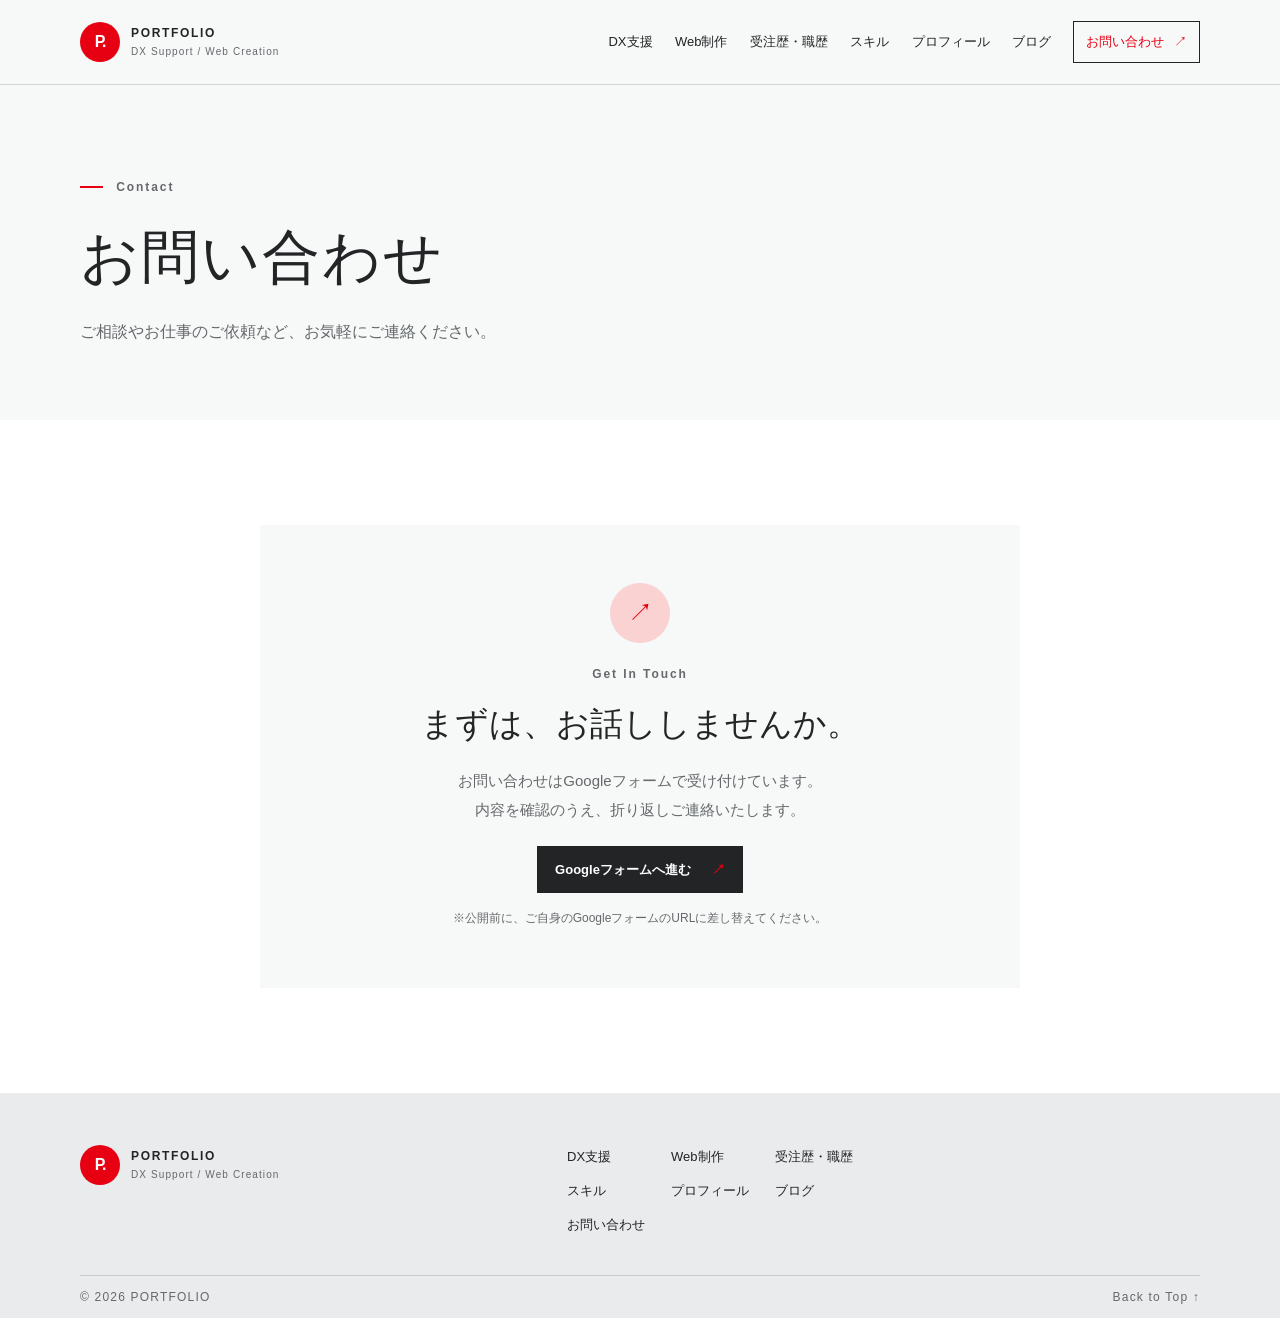
==== contact.html @ 4e745b6d "1commit" ====
<!doctype html>
<html lang="ja">
<head>
  <meta charset="utf-8"><meta name="viewport" content="width=device-width, initial-scale=1">
  <meta name="description" content="ご相談やお仕事のご依頼など、お気軽にお問い合わせください。">
  <meta name="theme-color" content="#FAD2D2"><title>お問い合わせ | PORTFOLIO</title>
  <link rel="stylesheet" href="style.css"><script src="menu.js" defer></script>
</head>
<body>
  <header class="site-header"><div class="container header-inner">
    <a class="brand" href="index.html"><span class="brand-symbol">P.</span><span>PORTFOLIO<small>DX Support / Web Creation</small></span></a>
    <button class="menu-toggle" type="button" aria-expanded="false" aria-controls="site-nav" aria-label="メニューを開く"><span></span><span></span></button>
    <nav class="site-nav" id="site-nav" aria-label="メインナビゲーション"><a href="dx.html">DX支援</a><a href="web.html">Web制作</a><a href="works.html">受注歴・職歴</a><a href="skills.html">スキル</a><a href="profile.html">プロフィール</a><a href="blog.html">ブログ</a><a class="nav-contact" aria-current="page" href="contact.html">お問い合わせ <span>↗</span></a></nav>
  </div></header>
  <main>
    <section class="page-hero container"><p class="eyebrow"><span class="eyebrow-mark"></span> Contact</p><h1>お問い合わせ</h1><p class="lead">ご相談やお仕事のご依頼など、お気軽にご連絡ください。</p></section>
    <section class="section content-section"><div class="container door-card"><span class="door-symbol" aria-hidden="true">↗</span><p class="eyebrow">Get In Touch</p><h2>まずは、お話ししませんか。</h2><p>お問い合わせはGoogleフォームで受け付けています。<br>内容を確認のうえ、折り返しご連絡いたします。</p><a class="button button-dark" href="https://docs.google.com/forms/">Googleフォームへ進む <span>↗</span></a><p class="note">※公開前に、ご自身のGoogleフォームのURLに差し替えてください。</p></div></section>
  </main>
  <footer class="site-footer"><div class="container footer-main"><a class="brand footer-brand" href="index.html"><span class="brand-symbol">P.</span><span>PORTFOLIO<small>DX Support / Web Creation</small></span></a><nav class="footer-nav" aria-label="フッターナビゲーション"><a href="dx.html">DX支援</a><a href="web.html">Web制作</a><a href="works.html">受注歴・職歴</a><a href="skills.html">スキル</a><a href="profile.html">プロフィール</a><a href="blog.html">ブログ</a><a href="contact.html">お問い合わせ</a></nav></div><div class="container footer-bottom"><span>© <span data-year></span> PORTFOLIO</span><a href="#">Back to Top ↑</a></div></footer>
</body></html>
---- style.css ----
/* =========================================================
   1. Color, typography, and shared design tokens
   Edit these values to update the palette across the site.
   ========================================================= */
:root {
  /* Base font size: 1rem = the browser's default size (normally 16px). */
  font-size: 100%;
  --hero-header-height: 84px;

  --expo-red: #E60012;
  --expo-blue: #0068B7;
  --expo-mid-gray: #828487;
  --expo-dark-gray: #222426;
  --expo-gray: #D2D7DA;
  --expo-pale-red: #FAD2D2;
  --expo-pale-blue: #D8E6F0;

  --accent: var(--expo-red);
  --accent-soft: var(--expo-pale-red);
  --accent-rgb: 230, 0, 18;

  --paper: #F7F8F8;
  --white: #FFFFFF;
  --text: var(--expo-dark-gray);
  --muted: #65696B;
  --line: rgba(34, 36, 38, 0.16);
  --font: "Noto Sans JP", "Hiragino Kaku Gothic ProN", Meiryo, sans-serif;
}

/* WEB page uses blue. All other pages use the default red theme. */
body.theme-web {
  --accent: var(--expo-blue);
  --accent-soft: var(--expo-pale-blue);
  --accent-rgb: 0, 104, 183;
}

/* =========================================================
   2. Base styles and shared layout
   ========================================================= */
* {
  box-sizing: border-box;
}

html {
  scroll-behavior: smooth;
}

body {
  margin: 0;
  background: var(--paper);
  color: var(--text);
  font-family: var(--font);
  font-size: 1rem;
  line-height: 1.9;
  -webkit-font-smoothing: antialiased;
}

a {
  color: inherit;
  text-decoration: none;
}

button {
  font: inherit;
}

.container {
  width: min(1120px, calc(100% - 64px));
  margin-inline: auto;
}

.section {
  padding-block: 105px;
}

/* Shared small section label: eyebrow */
.eyebrow {
  margin: 0 0 18px;
  color: var(--muted);
  font: 600 0.75rem/1.5 Arial, sans-serif;
  letter-spacing: 0.16em;
}

/* Red/blue short line beside the eyebrow label */
.eyebrow-mark {
  display: inline-block;
  width: 23px;
  height: 2px;
  margin: 0 8px 3px 0;
  background: var(--accent);
}

/* =========================================================
   3. Shared header and navigation
   ========================================================= */
.brand {
  display: inline-flex;
  align-items: center;
  gap: 11px;
  font: 700 0.75rem/1.25 Arial, sans-serif;
  letter-spacing: 0.14em;
}

.brand small {
  display: block;
  margin-top: 5px;
  color: var(--muted);
  font-size: 0.625rem;
  font-weight: 500;
  letter-spacing: 0.11em;
}

.brand-symbol {
  display: grid;
  width: 40px;
  height: 40px;
  place-items: center;
  border-radius: 50%;
  background: var(--accent);
  color: var(--white);
  font-size: 1rem;
  letter-spacing: -0.08em;
}

.site-header {
  position: relative;
  z-index: 4;
  border-bottom: 1px solid var(--line);
  background: rgba(247, 248, 248, 0.96);
}

.home-page .site-header {
  border-bottom-color: rgba(34, 36, 38, 0.08);
  background: rgba(247, 248, 248, 0.58);
}

.header-inner {
  display: flex;
  min-height: 84px;
  align-items: center;
  justify-content: space-between;
  gap: 24px;
}

.site-nav {
  display: flex;
  align-items: center;
  gap: clamp(12px, 1.75vw, 23px);
}

.site-nav a {
  position: relative;
  font-size: 0.8125rem;
  white-space: nowrap;
}

.site-nav a:not(.nav-contact):hover,
.site-nav a[aria-current="page"] {
  color: var(--accent);
}

/* Active-page underline decoration */
.site-nav a[aria-current="page"]:not(.nav-contact)::after {
  position: absolute;
  right: 0;
  bottom: -7px;
  left: 0;
  height: 2px;
  background: var(--accent);
  content: "";
}

.nav-contact {
  padding: 8px 12px;
  border: 1px solid var(--expo-dark-gray);
}

.nav-contact span,
.button span {
  margin-left: 6px;
  color: var(--accent);
}

.menu-toggle {
  display: none;
}

/* =========================================================
   4. TOP page: hero, service cards, and introduction
   ========================================================= */
.hero {
  position: relative;
  display: flex;
  width: 100%;
  min-height: 590px;
  align-items: center;
  margin-inline: 0;
  padding-block: 65px 95px;
}

.hero-copy {
  position: relative;
  z-index: 2;
  width: min(1120px, calc(100% - 64px));
  margin-inline: auto;
}

/* Hero/page title font sizes */
.hero h1,
.page-hero h1 {
  margin: 0 0 22px;
  font-size: clamp(2.3125rem, 4.5vw, 3.625rem);
  font-weight: 500;
  line-height: 1.5;
  letter-spacing: 0.035em;
}

.mobile-break {
  display: none;
}

.lead {
  margin: 0 0 29px;
  color: var(--muted);
  font-size: 1rem;
  line-height: 2.15;
}

.text-link {
  display: inline-flex;
  align-items: center;
  gap: 14px;
  padding-bottom: 5px;
  border-bottom: 1px solid var(--expo-dark-gray);
  font-size: 0.875rem;
  font-weight: 600;
}

.text-link span,
.card-link b {
  color: var(--accent);
  font-size: 1.125rem;
}

/* Hero illustration decoration, shared by TOP, DX, and WEB */
.hero-art {
  position: relative;
  width: min(100%, 465px);
  aspect-ratio: 1 / 0.84;
  justify-self: end;
  overflow: hidden;
  background: transparent;
}

.hero > .hero-art {
  position: absolute;
  z-index: 1;
  top: 50%;
  right: 0;
  width: min(43%, 465px);
  transform: translateY(-50%);
}

.hero > .hero-art.hero-art-wide {
  inset: calc(-1 * var(--hero-header-height)) 0 0;
  width: 100%;
  height: calc(100vh + 360px);
  aspect-ratio: auto;
  transform: none;
  pointer-events: none;
}

.hero-art-wide::before {
  display: none;
}

.hero-canvas {
  position: absolute;
  inset: 0;
  display: block;
  width: 100%;
  height: 100%;
}

.hero-art-wide .art-disc,
.hero-art-wide .art-caption,
.hero-art-wide .art-index {
  display: none;
}

.hero-art::before {
  position: absolute;
  z-index: 0;
  top: 50%;
  left: 50%;
  width: 82%;
  aspect-ratio: 1;
  border-radius: 50%;
  background: var(--accent-soft);
  opacity: 0.46;
  content: "";
  transform: translate(-50%, -50%);
}

.light-triangle {
  position: absolute;
  inset: 0;
  z-index: 1;
  width: 100%;
  height: 100%;
  overflow: visible;
}

.triangle-fill {
  fill: var(--accent-soft);
  fill-opacity: 0.17;
}

.triangle-outline {
  fill: none;
  stroke: var(--accent);
  stroke-opacity: 0.42;
  stroke-width: 0.8;
  vector-effect: non-scaling-stroke;
}

.triangle-rays {
  fill: none;
  stroke: var(--accent);
  stroke-opacity: 0.13;
  stroke-width: 0.65;
  vector-effect: non-scaling-stroke;
}

.moving-ray {
  stroke: var(--accent);
  stroke-linecap: round;
  stroke-width: 1;
  vector-effect: non-scaling-stroke;
}

.ray-one {
  stroke-opacity: 0.38;
}

.ray-two,
.ray-three {
  stroke-opacity: 0.2;
}

.light-halo {
  fill: var(--accent);
  opacity: 0.24;
  filter: blur(9px);
}

.light-point {
  fill: var(--white);
  stroke: var(--accent);
  stroke-width: 1;
  vector-effect: non-scaling-stroke;
}

.art-disc {
  position: absolute;
  z-index: 2;
  top: 50%;
  left: 50%;
  display: flex;
  width: 142px;
  aspect-ratio: 1;
  align-items: center;
  justify-content: center;
  gap: 5px;
  border-radius: 50%;
  background: var(--white);
  color: var(--expo-dark-gray);
  font: 600 1.3125rem Arial, sans-serif;
  letter-spacing: -0.06em;
  transform: translate(-50%, -50%);
}

.art-disc span {
  color: var(--accent);
  font-size: 1.0625rem;
}

.art-caption,
.art-index {
  position: absolute;
  z-index: 3;
  color: var(--expo-dark-gray);
  font: 600 0.6875rem Arial, sans-serif;
  letter-spacing: 0.15em;
}

.art-caption {
  bottom: 11%;
  left: 9%;
}

.art-index {
  top: 10%;
  right: 9%;
  color: var(--accent);
}

/* TOP: two service cards */
.services {
  position: relative;
  z-index: 2;
  background: var(--white);
}

.home-page .services {
  background: linear-gradient(
    180deg,
    rgba(255, 255, 255, 0.3) 0,
    rgba(255, 255, 255, 0.56) 150px,
    rgba(255, 255, 255, 0.56) 100%
  );
}

.section-heading {
  display: flex;
  align-items: end;
  justify-content: space-between;
  gap: 28px;
  margin-bottom: 42px;
}

/* Section heading font sizes */
.section-heading h2,
.section-title {
  margin: 0;
  font-size: clamp(1.6875rem, 3vw, 2.375rem);
  font-weight: 500;
  line-height: 1.6;
}

.content-section .section-heading > p {
  margin: 0 0 4px;
  color: var(--muted);
  font-size: 0.875rem;
  line-height: 2;
}

.service-grid {
  display: grid;
  grid-template-columns: repeat(2, 1fr);
  gap: 20px;
}

.service-card {
  position: relative;
  min-height: 305px;
  padding: 31px 35px;
  border: 1px solid rgba(34, 36, 38, 0.08);
  border-top: 4px solid var(--card-accent);
  border-radius: 3px;
  box-shadow: 0 5px 16px rgba(34, 36, 38, 0.07), 0 1px 3px rgba(34, 36, 38, 0.05);
  transition: transform 0.2s ease, box-shadow 0.2s ease;
}

.service-card:hover {
  transform: translateY(-6px);
  box-shadow: 0 14px 28px rgba(34, 36, 38, 0.12), 0 3px 8px rgba(34, 36, 38, 0.06);
}

/* Each service card has its own palette, regardless of the current page theme. */
.card-dx {
  --card-accent: var(--expo-red);

  background: linear-gradient(145deg, var(--white) 5%, var(--expo-pale-red) 100%);
}

.card-web {
  --card-accent: var(--expo-blue);

  background: linear-gradient(145deg, var(--white) 5%, var(--expo-pale-blue) 100%);
}

.card-label {
  color: var(--card-accent);
  font: 600 0.75rem Arial, sans-serif;
  letter-spacing: 0.14em;
}

.work-art > span {
  color: var(--muted);
  font: 600 0.75rem Arial, sans-serif;
  letter-spacing: 0.14em;
}

.card-symbol {
  position: absolute;
  top: 23px;
  right: 30px;
  color: var(--card-accent);
  font: 400 2.1875rem Arial, sans-serif;
}

.service-card h3 {
  margin: 38px 0 12px;
  font-size: 1.5rem;
  font-weight: 500;
  line-height: 1.65;
}

.service-card > p {
  max-width: 380px;
  margin: 0 0 19px;
  color: var(--expo-dark-gray);
  font-size: 1rem;
  line-height: 1.9;
}

.card-link {
  display: flex;
  width: min(100%, 270px);
  justify-content: space-between;
  padding-top: 10px;
  border-top: 1px solid var(--line);
  font-size: 0.8125rem;
  font-weight: 600;
}

.card-link b {
  color: var(--card-accent);
}

/* TOP: profile introduction section */
.about {
  background: var(--accent-soft);
}

.about-inner {
  position: relative;
  overflow: hidden;
}

.about h2 {
  margin: 0 0 13px;
  font-size: clamp(1.75rem, 3.2vw, 2.5625rem);
  font-weight: 500;
  line-height: 1.6;
}

.about-inner > div > p:not(.eyebrow) {
  margin: 0 0 23px;
  color: var(--muted);
  font-size: 0.9375rem;
}

/* Large decorative initials in the TOP profile section */
.about-mark {
  position: absolute;
  top: -100px;
  right: 10%;
  color: rgba(var(--accent-rgb), 0.08);
  font: 700 20.625rem / 0.9 Arial, sans-serif;
  letter-spacing: -0.14em;
  pointer-events: none;
}

.button {
  position: relative;
  z-index: 1;
  display: inline-flex;
  min-height: 47px;
  align-items: center;
  justify-content: center;
  gap: 15px;
  padding: 0 18px;
  font-size: 0.8125rem;
  font-weight: 600;
}

.button-outline {
  border: 1px solid var(--expo-dark-gray);
}

.button-outline:hover {
  background: var(--expo-dark-gray);
  color: var(--white);
}

.button-dark {
  background: var(--expo-dark-gray);
  color: var(--white);
}

.button-dark:hover {
  background: var(--accent);
}

/* TOP and inner-page contact call-to-action section */
.contact-strip {
  padding-block: 48px;
  background: var(--accent-soft);
}

.strip-inner {
  display: flex;
  align-items: center;
  justify-content: space-between;
  gap: 20px;
}

.strip-inner .eyebrow {
  margin-bottom: 7px;
}

.strip-inner h2 {
  margin: 0;
  font-size: clamp(1.375rem, 3vw, 1.9375rem);
  font-weight: 500;
}

/* =========================================================
   5. DX and WEB pages: page hero and service sections
   ========================================================= */
.page-hero {
  padding-block: 93px 70px;
}

/* DX/WEB hero with the circular illustration */
.page-hero.has-art {
  display: grid;
  grid-template-columns: 1fr 0.9fr;
  align-items: center;
  gap: 30px;
}

.page-hero.has-art .hero-art {
  grid-column: 2;
  grid-row: 1;
  align-self: center;
}

.page-hero.has-art .page-hero-copy {
  grid-column: 1;
  grid-row: 1;
}

.page-hero h1 {
  margin-bottom: 15px;
}

.page-hero .lead {
  margin-bottom: 0;
}

.content-section {
  background: var(--white);
}

.section-gray {
  background: var(--paper);
}

.section-title {
  margin-bottom: 38px;
}

/* DX/WEB: three-step service process */
.steps {
  display: grid;
  grid-template-columns: repeat(3, 1fr);
  border-block: 1px solid var(--line);
}

.steps article {
  min-height: 195px;
  padding: 23px 25px 22px 0;
}

.steps article + article {
  padding-left: 25px;
  border-left: 1px solid var(--line);
}

.steps article > span,
.service-list article > span,
.skill-list article > span {
  color: var(--accent);
  font: 600 0.75rem Arial, sans-serif;
  letter-spacing: 0.1em;
}

.steps h3 {
  margin: 25px 0 7px;
  font-size: 1.125rem;
  font-weight: 600;
}

.steps p,
.work-card > p:last-child {
  margin: 0;
  color: var(--muted);
  font-size: 0.875rem;
  line-height: 1.9;
}

/* DX/WEB: list of offered services */
.service-list {
  border-top: 1px solid var(--line);
}

.service-list article {
  display: grid;
  grid-template-columns: 85px 1fr;
  gap: 15px;
  padding: 23px 0;
  border-bottom: 1px solid var(--line);
}

.service-list h3 {
  margin: 0 0 5px;
  font-size: 1.0625rem;
}

.service-list p {
  margin: 0;
  color: var(--muted);
  font-size: 0.875rem;
}

/* =========================================================
   6. Works and skills pages
   ========================================================= */
/* Works and DX/WEB case-study cards */
.work-grid {
  display: grid;
  grid-template-columns: repeat(3, 1fr);
  gap: 23px;
}

.work-art {
  position: relative;
  display: flex;
  min-height: 205px;
  flex-direction: column;
  justify-content: space-between;
  padding: 17px;
  overflow: hidden;
}

/* Decorative orbit outlines on case-study cards */
.work-art::before,
.work-art::after {
  position: absolute;
  width: 160px;
  height: 160px;
  border: 1px solid rgba(34, 36, 38, 0.25);
  border-radius: 50%;
  content: "";
}

.work-art::before {
  top: 25px;
  right: -25px;
}

.work-art::after {
  right: 12px;
  bottom: -95px;
}

.work-art > span,
.work-art > b {
  position: relative;
  z-index: 1;
}

.work-art > b {
  align-self: flex-end;
  color: var(--expo-dark-gray);
  font: 500 1.5rem / 1.25 Arial, sans-serif;
}

/* Case-study card background colors */
.art-red,
.art-blue {
  background: var(--accent-soft);
}

.art-gray {
  background: var(--expo-gray);
}

.work-category {
  margin: 15px 0 5px;
  color: var(--muted);
  font-size: 0.75rem;
}

.work-card h3 {
  margin: 0 0 6px;
  font-size: 1rem;
}

.section-action {
  margin-top: 32px;
}

.note {
  margin: 18px 0 0;
  color: var(--muted);
  font-size: 0.75rem;
}

/* Career and qualification timelines */
.timeline {
  border-top: 1px solid var(--line);
}

.timeline article {
  display: grid;
  grid-template-columns: 180px 1fr;
  gap: 20px;
  padding: 22px 0;
  border-bottom: 1px solid var(--line);
}

.timeline article > p {
  margin: 0;
  color: var(--muted);
  font: 500 0.875rem Arial, sans-serif;
}

.timeline h3 {
  margin: 0 0 5px;
  font-size: 1.0625rem;
}

.timeline article div > span {
  color: var(--muted);
  font-size: 0.875rem;
}

/* Skills page: skill categories and tools */
.skill-layout {
  display: grid;
  grid-template-columns: 0.75fr 1.25fr;
  gap: 45px;
}

.skill-layout .section-title {
  margin-bottom: 0;
}

.skill-list {
  border-top: 1px solid var(--line);
}

.skill-list article {
  display: grid;
  grid-template-columns: 60px 1fr;
  gap: 12px;
  padding: 21px 0;
  border-bottom: 1px solid var(--line);
}

.skill-list h3 {
  margin: 0 0 5px;
  font-size: 1.0625rem;
}

.skill-list p {
  margin: 0;
  color: var(--muted);
  font-size: 0.875rem;
}

.tags {
  display: flex;
  flex-wrap: wrap;
  align-content: start;
  gap: 10px;
}

.tags span {
  padding: 8px 14px;
  border: 1px solid var(--line);
  border-radius: 30px;
  font-size: 0.8125rem;
}

/* =========================================================
   7. Profile page
   ========================================================= */
.profile-layout {
  display: grid;
  grid-template-columns: 0.8fr 1.2fr;
  align-items: center;
  gap: 75px;
}

/* Profile photo placeholder and its decorative circles */
.portrait {
  position: relative;
  display: grid;
  min-height: 380px;
  place-items: center;
  overflow: hidden;
  background: var(--accent-soft);
  color: var(--accent);
  font: 600 1.875rem / 1.15 Arial, sans-serif;
  text-align: center;
  letter-spacing: 0.1em;
}

.portrait::before,
.portrait::after {
  position: absolute;
  width: 195px;
  height: 195px;
  border: 1px solid rgba(34, 36, 38, 0.2);
  border-radius: 50%;
  content: "";
}

.portrait::before {
  top: 12%;
  left: -25%;
}

.portrait::after {
  right: -25%;
  bottom: -16%;
}

.portrait small {
  position: absolute;
  bottom: 13px;
  color: var(--muted);
  font: 400 0.75rem var(--font);
  letter-spacing: 0;
}

.profile-copy .eyebrow {
  margin-bottom: 12px;
}

.profile-copy h2 {
  margin: 0;
  font-size: 1.6875rem;
  font-weight: 500;
}

.profile-copy .role {
  margin: 3px 0 22px;
  color: var(--muted);
  font: 500 0.75rem Arial, sans-serif;
  letter-spacing: 0.13em;
}

.profile-copy > p:not(.eyebrow):not(.role) {
  color: var(--muted);
  font-size: 0.9375rem;
  line-height: 2.1;
}

.profile-copy .text-link {
  margin-top: 9px;
}

/* Profile page: personal message section */
.belief {
  background: var(--accent-soft);
  text-align: center;
}

.belief h2 {
  margin: 0 0 17px;
  font-size: clamp(1.6875rem, 4vw, 2.4375rem);
  font-weight: 500;
  line-height: 1.65;
}

.belief p:last-child {
  margin: 0;
  color: var(--muted);
  font-size: 0.9375rem;
}

/* =========================================================
   8. Blog and contact pages: simple doorway cards
   ========================================================= */
.door-card {
  max-width: 760px;
  padding: 58px 25px;
  background: var(--paper);
  text-align: center;
}

.door-symbol {
  display: grid;
  width: 60px;
  height: 60px;
  place-items: center;
  margin: 0 auto 22px;
  border-radius: 50%;
  background: var(--accent-soft);
  color: var(--accent);
  font-size: 1.5625rem;
}

.door-card .eyebrow {
  margin-bottom: 10px;
}

.door-card h2 {
  margin: 0 0 12px;
  font-size: clamp(1.5rem, 3vw, 2.0625rem);
  font-weight: 500;
}

.door-card > p:not(.eyebrow):not(.note) {
  margin: 0 0 22px;
  color: var(--muted);
  font-size: 0.9375rem;
}

.door-card .note {
  margin-top: 14px;
}

/* Utility for coloring a single text element with the page accent */
.accent-text {
  color: var(--accent);
}

/* =========================================================
   9. Shared footer
   ========================================================= */
.site-footer {
  padding-top: 52px;
  background: #E9EBEC;
}

.footer-main {
  display: grid;
  grid-template-columns: 1fr 1.4fr;
  gap: 35px;
  padding-bottom: 38px;
}

.footer-brand {
  align-self: start;
}

.footer-nav {
  display: grid;
  grid-template-columns: repeat(3, max-content);
  gap: 9px 26px;
}

.footer-nav a {
  font-size: 0.8125rem;
}

.footer-nav a:hover {
  color: var(--accent);
}

.footer-bottom {
  display: flex;
  justify-content: space-between;
  padding-block: 14px;
  border-top: 1px solid var(--line);
  color: var(--muted);
  font: 500 0.75rem Arial, sans-serif;
  letter-spacing: 0.1em;
}

/* =========================================================
   10. Responsive layout
   ========================================================= */
/* Tablet: collapse the navigation into a menu button */
@media (max-width: 960px) {
  :root {
    --hero-header-height: 76px;
  }

  .container {
    width: min(100% - 48px, 760px);
  }

  .header-inner {
    min-height: 76px;
  }

  .menu-toggle {
    z-index: 6;
    display: flex;
    width: 42px;
    height: 42px;
    flex-direction: column;
    align-items: center;
    justify-content: center;
    gap: 6px;
    border: 1px solid var(--line);
    background: transparent;
    cursor: pointer;
  }

  .menu-toggle span {
    width: 16px;
    height: 1px;
    background: var(--expo-dark-gray);
  }

  .site-nav {
    position: absolute;
    top: 75px;
    right: 0;
    left: 0;
    display: none;
    align-items: stretch;
    gap: 0;
    padding: 10px 24px 20px;
    border-bottom: 1px solid var(--line);
    background: var(--paper);
  }

  .site-nav.is-open {
    display: flex;
    flex-direction: column;
  }

  .site-nav a {
    padding: 9px 0;
  }

  .site-nav a[aria-current="page"]::after {
    display: none;
  }

  .site-nav .nav-contact {
    align-self: flex-start;
    margin-top: 8px;
    padding: 7px 12px;
  }

  .hero {
    min-height: 500px;
  }

  .hero-copy {
    width: min(100% - 48px, 760px);
  }

  .hero > .hero-art {
    width: min(45%, 360px);
  }

  .page-hero.has-art {
    grid-template-columns: 1fr 0.8fr;
    gap: 20px;
  }

  .profile-layout {
    gap: 40px;
  }
}

/* Mobile: single-column sections and compact typography */
@media (max-width: 640px) {
  body {
    font-size: 1rem;
  }

  .container {
    width: calc(100% - 40px);
  }

  .section {
    padding-block: 72px;
  }

  .hero {
    min-height: 0;
    display: block;
    padding-block: 58px 78px;
  }

  .hero-copy {
    width: calc(100% - 40px);
  }

  .hero h1,
  .page-hero h1 {
    font-size: clamp(2.125rem, 9vw, 2.8125rem);
  }

  .hero h1 {
    font-size: clamp(1.75rem, 8vw, 2.25rem);
    line-height: 1.55;
  }

  .mobile-break {
    display: initial;
  }

  .lead {
    font-size: 0.875rem;
  }

  .hero > .hero-art {
    position: relative;
    top: auto;
    right: auto;
    width: min(100%, 410px);
    justify-self: center;
    margin: 34px auto 0;
    transform: none;
  }

  .hero > .hero-art.hero-art-wide {
    position: absolute;
    inset: calc(-1 * var(--hero-header-height)) 0 0;
    width: 100%;
    height: calc(100vh + 360px);
    margin: 0;
  }

  .art-disc {
    width: 105px;
    font-size: 1.125rem;
  }

  .section-heading {
    display: block;
    margin-bottom: 29px;
  }

  .section-heading h2,
  .section-title {
    font-size: 1.6875rem;
  }

  .content-section .section-heading > p {
    margin-top: 14px;
  }

  .service-grid {
    grid-template-columns: 1fr;
    gap: 13px;
  }

  .service-card {
    min-height: 280px;
    padding: 25px;
  }

  .service-card h3 {
    margin-top: 34px;
    font-size: 1.375rem;
  }

  .about-mark {
    top: 5px;
    right: -18px;
    font-size: 12.8125rem;
  }

  .page-hero {
    padding-block: 64px 48px;
  }

  .page-hero.has-art {
    grid-template-columns: 1fr;
    gap: 30px;
  }

  .page-hero.has-art .page-hero-copy,
  .page-hero.has-art .hero-art {
    grid-column: 1;
    grid-row: auto;
  }

  .page-hero.has-art .hero-art {
    width: min(100%, 410px);
    justify-self: center;
  }

  .steps {
    grid-template-columns: 1fr;
  }

  .steps article,
  .steps article + article {
    min-height: auto;
    padding: 17px 0;
    border-left: 0;
  }

  .steps h3 {
    margin: 10px 0 5px;
  }

  .service-list article {
    grid-template-columns: 48px 1fr;
    gap: 7px;
    padding-block: 18px;
  }

  .work-grid {
    grid-template-columns: 1fr;
    gap: 25px;
  }

  .work-art {
    min-height: 225px;
  }

  .strip-inner {
    align-items: flex-start;
    flex-direction: column;
  }

  .timeline article {
    grid-template-columns: 1fr;
    gap: 6px;
    padding-block: 17px;
  }

  .skill-layout,
  .profile-layout {
    grid-template-columns: 1fr;
    gap: 25px;
  }

  .skill-list article {
    grid-template-columns: 45px 1fr;
  }

  .portrait {
    width: min(100%, 350px);
    min-height: 300px;
    justify-self: center;
  }

  .door-card {
    padding: 43px 18px;
  }

  .footer-main {
    grid-template-columns: 1fr;
    gap: 25px;
    padding-bottom: 30px;
  }

  .footer-nav {
    grid-template-columns: repeat(2, max-content);
    gap: 9px 24px;
  }
}

/* Respect the visitor's reduced-motion preference */
@media (prefers-reduced-motion: reduce) {
  html {
    scroll-behavior: auto;
  }

  *,
  *::before,
  *::after {
    transition-duration: 0.01ms !important;
  }
}
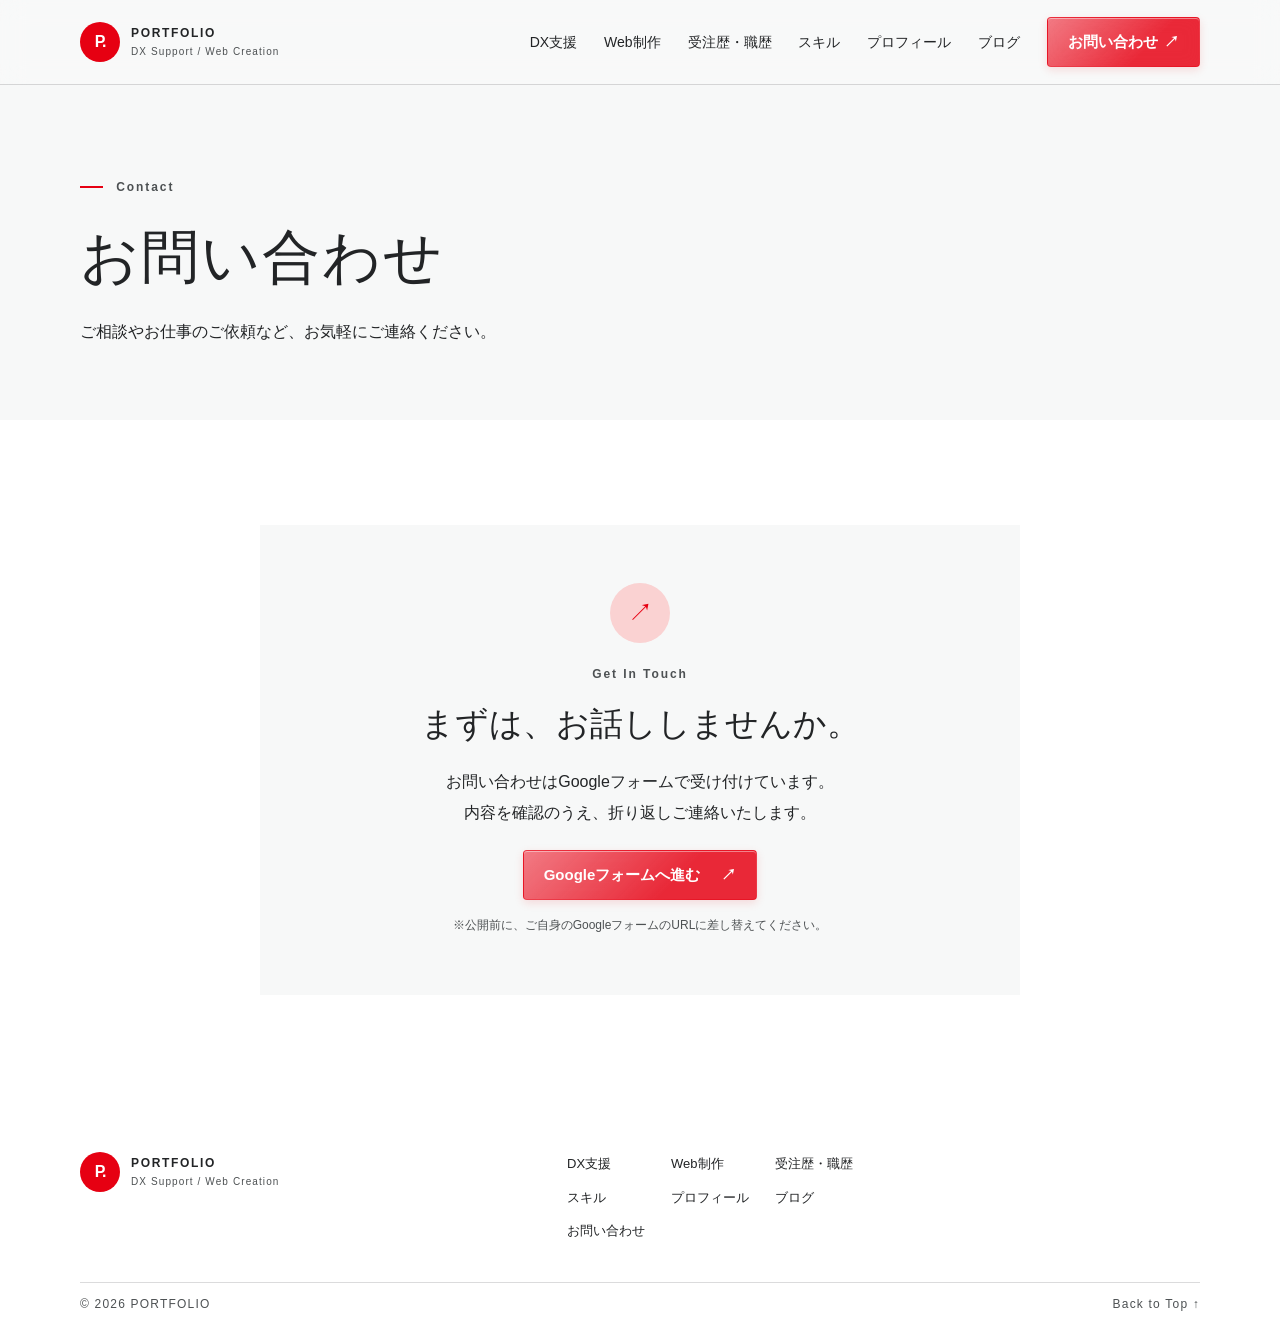
==== commit 36d5d291: "TOPページ" ====
--- a/contact.html
+++ b/contact.html
@@ -14,7 +14,7 @@
   </div></header>
   <main>
     <section class="page-hero container"><p class="eyebrow"><span class="eyebrow-mark"></span> Contact</p><h1>お問い合わせ</h1><p class="lead">ご相談やお仕事のご依頼など、お気軽にご連絡ください。</p></section>
-    <section class="section content-section"><div class="container door-card"><span class="door-symbol" aria-hidden="true">↗</span><p class="eyebrow">Get In Touch</p><h2>まずは、お話ししませんか。</h2><p>お問い合わせはGoogleフォームで受け付けています。<br>内容を確認のうえ、折り返しご連絡いたします。</p><a class="button button-dark" href="https://docs.google.com/forms/">Googleフォームへ進む <span>↗</span></a><p class="note">※公開前に、ご自身のGoogleフォームのURLに差し替えてください。</p></div></section>
+    <section class="section content-section"><div class="container door-card"><span class="door-symbol" aria-hidden="true">↗</span><p class="eyebrow">Get In Touch</p><h2>まずは、お話ししませんか。</h2><p>お問い合わせはGoogleフォームで受け付けています。<br>内容を確認のうえ、折り返しご連絡いたします。</p><a class="button button-contact" href="https://docs.google.com/forms/">Googleフォームへ進む <span>↗</span></a><p class="note">※公開前に、ご自身のGoogleフォームのURLに差し替えてください。</p></div></section>
   </main>
   <footer class="site-footer"><div class="container footer-main"><a class="brand footer-brand" href="index.html"><span class="brand-symbol">P.</span><span>PORTFOLIO<small>DX Support / Web Creation</small></span></a><nav class="footer-nav" aria-label="フッターナビゲーション"><a href="dx.html">DX支援</a><a href="web.html">Web制作</a><a href="works.html">受注歴・職歴</a><a href="skills.html">スキル</a><a href="profile.html">プロフィール</a><a href="blog.html">ブログ</a><a href="contact.html">お問い合わせ</a></nav></div><div class="container footer-bottom"><span>© <span data-year></span> PORTFOLIO</span><a href="#">Back to Top ↑</a></div></footer>
 </body></html>
--- a/style.css
+++ b/style.css
@@ -22,7 +22,7 @@
   --paper: #F7F8F8;
   --white: #FFFFFF;
   --text: var(--expo-dark-gray);
-  --muted: #65696B;
+  --muted: #4D5153;
   --line: rgba(34, 36, 38, 0.16);
   --font: "Noto Sans JP", "Hiragino Kaku Gothic ProN", Meiryo, sans-serif;
 }
@@ -123,15 +123,18 @@
 }
 
 .site-header {
-  position: relative;
+  position: sticky;
+  top: 0;
   z-index: 4;
   border-bottom: 1px solid var(--line);
-  background: rgba(247, 248, 248, 0.96);
+  background: rgba(250, 250, 250, 0.4);
+  -webkit-backdrop-filter: blur(12px);
+  backdrop-filter: blur(12px);
 }
 
 .home-page .site-header {
   border-bottom-color: rgba(34, 36, 38, 0.08);
-  background: rgba(247, 248, 248, 0.58);
+  background: rgba(250, 250, 250, 0.4);
 }
 
 .header-inner {
@@ -145,40 +148,97 @@
 .site-nav {
   display: flex;
   align-items: center;
-  gap: clamp(12px, 1.75vw, 23px);
+  gap: clamp(16px, 2.1vw, 30px);
 }
 
 .site-nav a {
   position: relative;
-  font-size: 0.8125rem;
+  font-size: 0.875rem;
   white-space: nowrap;
 }
 
-.site-nav a:not(.nav-contact):hover,
-.site-nav a[aria-current="page"] {
+.site-nav a[aria-current="page"]:not(.nav-contact) {
   color: var(--accent);
 }
 
-/* Active-page underline decoration */
-.site-nav a[aria-current="page"]:not(.nav-contact)::after {
+.site-nav a:not(.nav-contact)::after {
   position: absolute;
   right: 0;
-  bottom: -7px;
+  bottom: -4px;
   left: 0;
-  height: 2px;
+  height: 1px;
+  background: var(--expo-blue);
+  content: "";
+  transform: scaleX(0);
+  transform-origin: left;
+  transition: transform 0.3s ease;
+}
+
+.site-nav a[aria-current="page"]:not(.nav-contact)::after {
   background: var(--accent);
-  content: "";
+  transform: scaleX(1);
+}
+
+.site-nav a:not(.nav-contact):hover,
+.site-nav a:not(.nav-contact):focus-visible {
+  color: var(--expo-red);
+}
+
+.site-nav a:not(.nav-contact):hover::after,
+.site-nav a:not(.nav-contact):focus-visible::after {
+  background: var(--expo-blue);
+  transform: scaleX(1);
+}
+
+.site-nav .nav-contact {
+  display: inline-flex;
+  min-height: 50px;
+  align-items: center;
+  justify-content: center;
+  padding: 0 20px;
+  border: 1px solid rgba(230, 0, 18, 0.48);
+  border-radius: 4px;
+  background:
+    linear-gradient(135deg, rgba(255, 255, 255, 0.38), transparent 65%),
+    rgba(230, 0, 18, 0.84);
+  -webkit-backdrop-filter: blur(8px);
+  backdrop-filter: blur(8px);
+  box-shadow: 0 3px 10px rgba(230, 0, 18, 0.13), inset 0 1px 0 rgba(255, 255, 255, 0.42);
+  color: var(--white);
+  font-size: 0.9375rem;
+  font-weight: 600;
+  transition: background-color 0.2s ease, box-shadow 0.2s ease, transform 0.2s ease;
+}
+
+.site-nav .nav-contact:hover,
+.site-nav .nav-contact:focus-visible {
+  background: rgba(255, 255, 255, 0.9);
+  box-shadow: 0 5px 14px rgba(230, 0, 18, 0.14), inset 0 1px 0 var(--white);
+  color: var(--expo-red);
+  transform: translateY(-1px);
 }
 
 .nav-contact {
-  padding: 8px 12px;
-  border: 1px solid var(--expo-dark-gray);
+  white-space: nowrap;
 }
 
 .nav-contact span,
 .button span {
+  display: inline-block;
   margin-left: 6px;
   color: var(--accent);
+  transition: transform 0.2s ease;
+}
+
+.site-nav .nav-contact span {
+  color: inherit;
+}
+
+.site-nav .nav-contact:hover span,
+.site-nav .nav-contact:focus-visible span,
+.button:hover span,
+.button:focus-visible span {
+  transform: translate(24px, -14px);
 }
 
 .menu-toggle {
@@ -188,6 +248,11 @@
 /* =========================================================
    4. TOP page: hero, service cards, and introduction
    ========================================================= */
+.home-hero-services {
+  position: relative;
+  isolation: isolate;
+}
+
 .hero {
   position: relative;
   display: flex;
@@ -196,6 +261,7 @@
   align-items: center;
   margin-inline: 0;
   padding-block: 65px 95px;
+  z-index: 1;
 }
 
 .hero-copy {
@@ -221,7 +287,7 @@
 
 .lead {
   margin: 0 0 29px;
-  color: var(--muted);
+  color: var(--text);
   font-size: 1rem;
   line-height: 2.15;
 }
@@ -261,10 +327,12 @@
   transform: translateY(-50%);
 }
 
-.hero > .hero-art.hero-art-wide {
+.home-hero-services > .hero-art.hero-art-wide {
+  position: absolute;
+  z-index: -1;
   inset: calc(-1 * var(--hero-header-height)) 0 0;
   width: 100%;
-  height: calc(100vh + 360px);
+  height: auto;
   aspect-ratio: auto;
   transform: none;
   pointer-events: none;
@@ -415,9 +483,9 @@
 .home-page .services {
   background: linear-gradient(
     180deg,
-    rgba(255, 255, 255, 0.3) 0,
-    rgba(255, 255, 255, 0.56) 150px,
-    rgba(255, 255, 255, 0.56) 100%
+    rgba(255, 255, 255, 0.46) 0,
+    rgba(255, 255, 255, 0.76) 150px,
+    rgba(255, 255, 255, 0.76) 100%
   );
 }
 
@@ -440,8 +508,8 @@
 
 .content-section .section-heading > p {
   margin: 0 0 4px;
-  color: var(--muted);
-  font-size: 0.875rem;
+  color: var(--text);
+  font-size: 1rem;
   line-height: 2;
 }
 
@@ -527,16 +595,49 @@
 
 .card-link b {
   color: var(--card-accent);
-}
-
-/* TOP: profile introduction section */
+  transition: transform 0.2s ease;
+}
+
+.service-card:hover .card-link b,
+.service-card:focus-visible .card-link b {
+  transform: translateX(5px);
+}
+
+/* TOP: profile introduction and contact actions */
 .about {
-  background: var(--accent-soft);
+  background:
+    linear-gradient(
+      90deg,
+      rgba(247, 248, 248, 0.28) 0%,
+      rgba(247, 248, 248, 0.70) 42%,
+      rgba(247, 248, 248, 0.85) 100%
+    ),
+    url("img/bg_about.webp") center / cover no-repeat,
+    var(--accent-soft);
 }
 
 .about-inner {
   position: relative;
   overflow: hidden;
+}
+
+.about-inner > div {
+  position: relative;
+  z-index: 1;
+  width: min(58%, 680px);
+  margin-left: auto;
+  text-align: left;
+}
+
+.about-actions {
+  display: flex;
+  flex-wrap: wrap;
+  justify-content: flex-end;
+  gap: 12px;
+}
+
+.about-actions .button {
+  white-space: nowrap;
 }
 
 .about h2 {
@@ -548,32 +649,28 @@
 
 .about-inner > div > p:not(.eyebrow) {
   margin: 0 0 23px;
-  color: var(--muted);
-  font-size: 0.9375rem;
-}
-
-/* Large decorative initials in the TOP profile section */
-.about-mark {
-  position: absolute;
-  top: -100px;
-  right: 10%;
-  color: rgba(var(--accent-rgb), 0.08);
-  font: 700 20.625rem / 0.9 Arial, sans-serif;
-  letter-spacing: -0.14em;
-  pointer-events: none;
+  color: var(--text);
+  font-size: 1rem;
 }
 
 .button {
   position: relative;
   z-index: 1;
   display: inline-flex;
-  min-height: 47px;
+  min-height: 50px;
   align-items: center;
   justify-content: center;
   gap: 15px;
-  padding: 0 18px;
-  font-size: 0.8125rem;
+  padding: 0 20px;
+  font-size: 0.9375rem;
   font-weight: 600;
+  -webkit-backdrop-filter: blur(8px);
+  backdrop-filter: blur(8px);
+  transition:
+    background-color 0.2s ease,
+    box-shadow 0.2s ease,
+    color 0.2s ease,
+    transform 0.2s ease;
 }
 
 .button-outline {
@@ -583,6 +680,29 @@
 .button-outline:hover {
   background: var(--expo-dark-gray);
   color: var(--white);
+}
+
+.button-profile {
+  border: 1px solid rgba(0, 104, 183, 0.48);
+  border-radius: 4px;
+  background:
+    linear-gradient(135deg, rgba(255, 255, 255, 0.38), transparent 65%),
+    rgba(0, 104, 183, 0.84);
+  box-shadow: 0 3px 10px rgba(0, 104, 183, 0.14), inset 0 1px 0 rgba(255, 255, 255, 0.42);
+  color: var(--white);
+}
+
+.button-profile:hover,
+.button-profile:focus-visible {
+  border-color: rgba(0, 104, 183, 0.52);
+  background: rgba(255, 255, 255, 0.9);
+  box-shadow: 0 5px 14px rgba(0, 104, 183, 0.15), inset 0 1px 0 var(--white);
+  color: var(--expo-blue);
+  transform: translateY(-1px);
+}
+
+.button-profile span {
+  color: inherit;
 }
 
 .button-dark {
@@ -598,6 +718,29 @@
 .contact-strip {
   padding-block: 48px;
   background: var(--accent-soft);
+}
+
+.button-contact {
+  border: 1px solid rgba(230, 0, 18, 0.48);
+  border-radius: 4px;
+  background:
+    linear-gradient(135deg, rgba(255, 255, 255, 0.38), transparent 65%),
+    rgba(230, 0, 18, 0.84);
+  box-shadow: 0 3px 10px rgba(230, 0, 18, 0.13), inset 0 1px 0 rgba(255, 255, 255, 0.42);
+  color: var(--white);
+}
+
+.button-contact:hover,
+.button-contact:focus-visible {
+  border-color: rgba(230, 0, 18, 0.52);
+  background: rgba(255, 255, 255, 0.9);
+  box-shadow: 0 5px 14px rgba(230, 0, 18, 0.14), inset 0 1px 0 var(--white);
+  color: var(--expo-red);
+  transform: translateY(-1px);
+}
+
+.button-contact span {
+  color: inherit;
 }
 
 .strip-inner {
@@ -697,8 +840,8 @@
 .steps p,
 .work-card > p:last-child {
   margin: 0;
-  color: var(--muted);
-  font-size: 0.875rem;
+  color: var(--text);
+  font-size: 1rem;
   line-height: 1.9;
 }
 
@@ -722,8 +865,8 @@
 
 .service-list p {
   margin: 0;
-  color: var(--muted);
-  font-size: 0.875rem;
+  color: var(--text);
+  font-size: 1rem;
 }
 
 /* =========================================================
@@ -835,8 +978,8 @@
 }
 
 .timeline article div > span {
-  color: var(--muted);
-  font-size: 0.875rem;
+  color: var(--text);
+  font-size: 1rem;
 }
 
 /* Skills page: skill categories and tools */
@@ -869,8 +1012,8 @@
 
 .skill-list p {
   margin: 0;
-  color: var(--muted);
-  font-size: 0.875rem;
+  color: var(--text);
+  font-size: 1rem;
 }
 
 .tags {
@@ -957,8 +1100,8 @@
 }
 
 .profile-copy > p:not(.eyebrow):not(.role) {
-  color: var(--muted);
-  font-size: 0.9375rem;
+  color: var(--text);
+  font-size: 1rem;
   line-height: 2.1;
 }
 
@@ -981,8 +1124,8 @@
 
 .belief p:last-child {
   margin: 0;
-  color: var(--muted);
-  font-size: 0.9375rem;
+  color: var(--text);
+  font-size: 1rem;
 }
 
 /* =========================================================
@@ -1019,8 +1162,8 @@
 
 .door-card > p:not(.eyebrow):not(.note) {
   margin: 0 0 22px;
-  color: var(--muted);
-  font-size: 0.9375rem;
+  color: var(--text);
+  font-size: 1rem;
 }
 
 .door-card .note {
@@ -1037,7 +1180,7 @@
    ========================================================= */
 .site-footer {
   padding-top: 52px;
-  background: #E9EBEC;
+  background: #ffffff;
 }
 
 .footer-main {
@@ -1141,7 +1284,7 @@
   .site-nav .nav-contact {
     align-self: flex-start;
     margin-top: 8px;
-    padding: 7px 12px;
+    padding: 8px 15px;
   }
 
   .hero {
@@ -1205,7 +1348,7 @@
   }
 
   .lead {
-    font-size: 0.875rem;
+    font-size: 1rem;
   }
 
   .hero > .hero-art {
@@ -1218,14 +1361,6 @@
     transform: none;
   }
 
-  .hero > .hero-art.hero-art-wide {
-    position: absolute;
-    inset: calc(-1 * var(--hero-header-height)) 0 0;
-    width: 100%;
-    height: calc(100vh + 360px);
-    margin: 0;
-  }
-
   .art-disc {
     width: 105px;
     font-size: 1.125rem;
@@ -1260,10 +1395,24 @@
     font-size: 1.375rem;
   }
 
-  .about-mark {
-    top: 5px;
-    right: -18px;
-    font-size: 12.8125rem;
+  .about {
+    background:
+      linear-gradient(
+        90deg,
+        rgba(247, 248, 248, 0.8) 0%,
+        rgba(247, 248, 248, 0.92) 100%
+      ),
+      url("img/bg_about.webp") 30% center / cover no-repeat,
+      var(--accent-soft);
+  }
+
+  .about-inner > div {
+    width: 100%;
+    margin-left: 0;
+  }
+
+  .about-actions {
+    justify-content: flex-start;
   }
 
   .page-hero {
